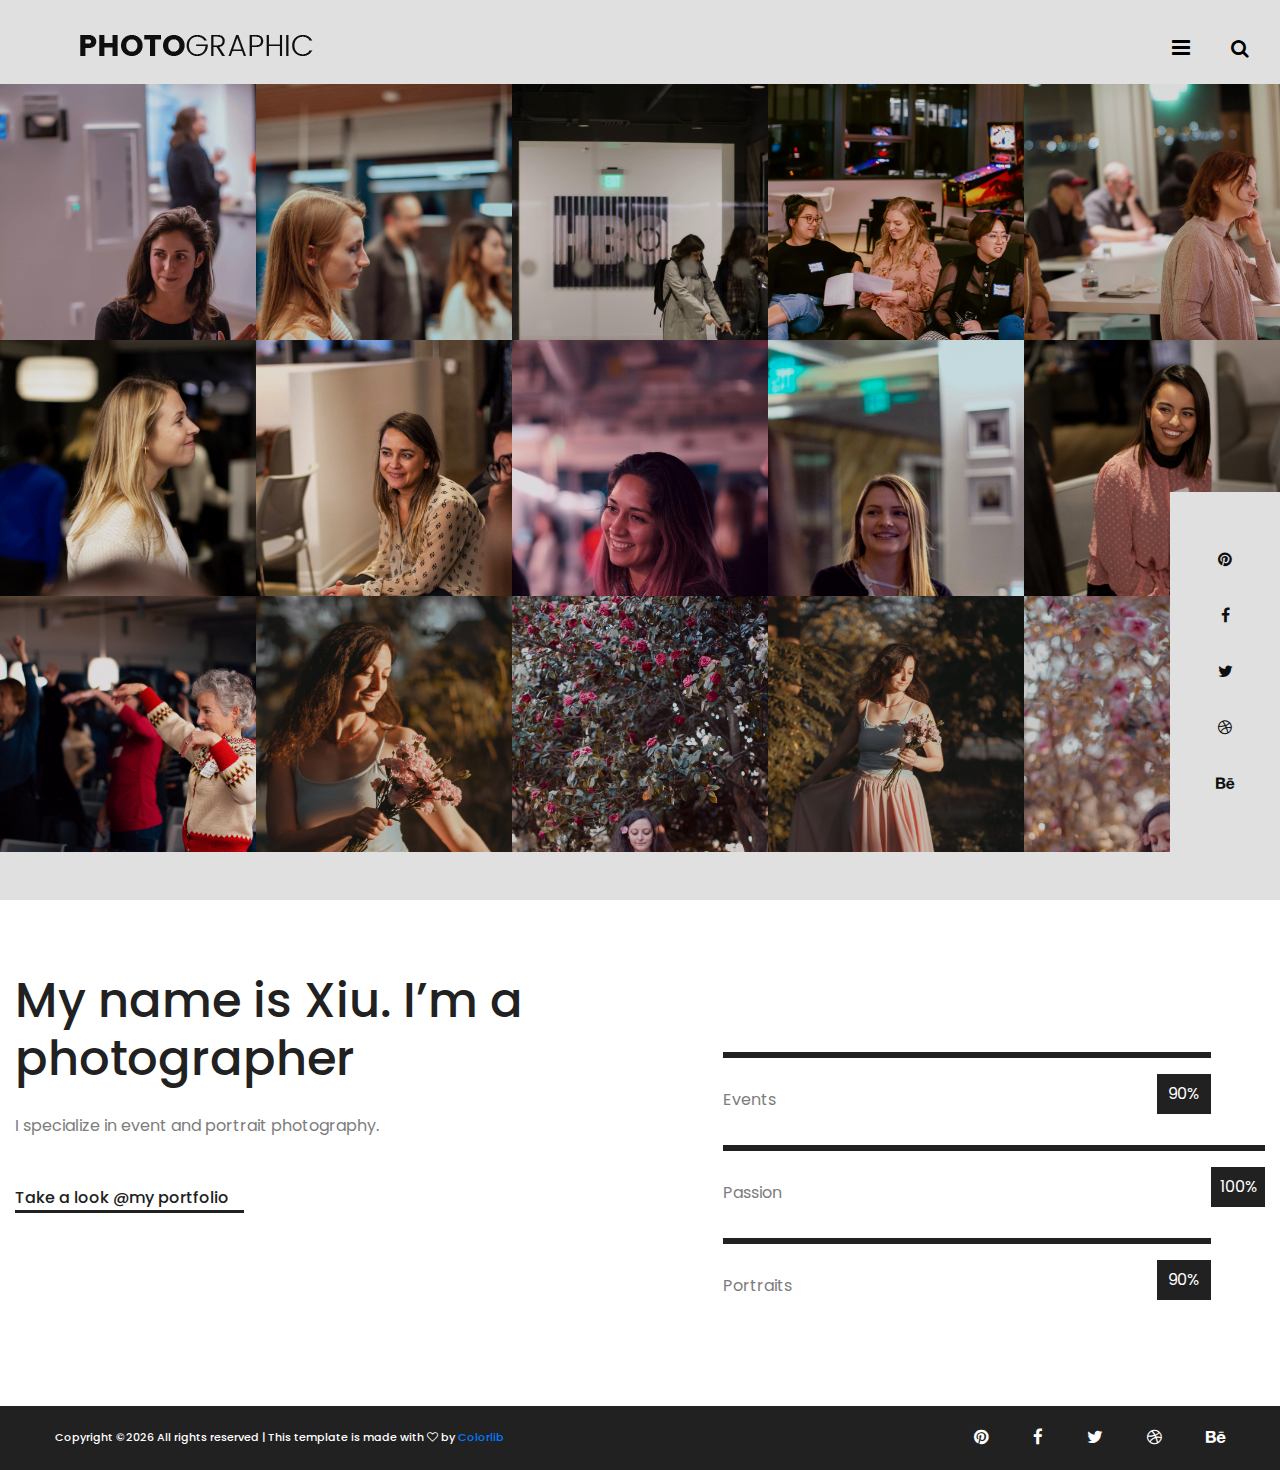
==== index.html @ 532fa520 "website" ====
<!DOCTYPE html>
<html lang="zxx">
<head>
	<title>Xiu Guo | Event Photographer</title>
	<meta charset="UTF-8">
	<meta name="description" content="Xiu Guo Event Photography Portfolio">
	<meta name="keywords" content="event photographer, weddings, corporate events, baby showers">
	<meta name="viewport" content="width=device-width, initial-scale=1.0">
	
	<!-- Favicon -->
	<link href="img/favicon.ico" rel="shortcut icon"/>

	<!-- Google font -->
	<link href="https://fonts.googleapis.com/css?family=Poppins:300,300i,400,400i,500,500i,600,600i,700,700i&display=swap" rel="stylesheet">

	<!-- Stylesheets -->
	<link rel="stylesheet" href="css/bootstrap.min.css"/>
	<link rel="stylesheet" href="css/font-awesome.min.css"/>
	<link rel="stylesheet" href="css/magnific-popup.css"/>
	<link rel="stylesheet" href="css/slicknav.min.css"/>
	<link rel="stylesheet" href="css/owl.carousel.min.css"/>

	<!-- Main Stylesheets -->
	<link rel="stylesheet" href="css/style.css"/>


	<!--[if lt IE 9]>
		<script src="https://oss.maxcdn.com/html5shiv/3.7.2/html5shiv.min.js"></script>
		<script src="https://oss.maxcdn.com/respond/1.4.2/respond.min.js"></script>
	<![endif]-->

</head>
<body>
	<!-- Page Preloder -->
	<div id="preloder">
		<div class="loader"></div>
	</div>

	<!-- Header section  -->
	<header class="header-section">
		<a href="index.html" class="site-logo"><img src="img/logo.png" alt="logo"></a>
		<div class="header-controls">
			<button class="nav-switch-btn"><i class="fa fa-bars"></i></button>
			<button class="search-btn"><i class="fa fa-search"></i></button>
		</div>
		<ul class="main-menu">
			<li><a href="index.html">Home</a></li>
			<li><a href="about.html">About the Artist </a></li>
			<li>
				<a href="portfolio.html">Portfolio</a>
				<!-- <ul class="sub-menu">
					<li><a href="portfolio.html">Portfolio 1</a></li>
					<li><a href="portfolio-1.html">Portfolio 2</a></li>
					<li><a href="portfolio-2.html">Portfolio 3</a></li>
				</ul> -->
			</li>
			<!-- <li><a href="blog.html">Blog</a></li>
			<li><a href="elements.html">Elements</a></li> -->
			<li><a href="contact.html">Contact</a></li>
			<li class="search-mobile">
				<button class="search-btn"><i class="fa fa-search"></i></button>
			</li>
		</ul>
	</header>
	<div class="clearfix"></div>
	<!-- Header section end  -->

	<!-- Hero section  -->
	<div class="hero-section">
		<div class="hero-slider owl-carousel">
			<div class="hero-item portfolio-item set-bg" data-setbg="img/portfolio/1.jpg">
				<a href="portfolio.html" class="hero-link">
					<h2>Take a look at my Portfolio</h2>
				</a>
			</div>
			<div class="hero-item portfolio-item set-bg" data-setbg="img/portfolio/2.jpeg">
				<a href="portfolio.html" class="hero-link">
					<h2>Take a look at my Portfolio</h2>
				</a>
			</div>
			<div class="hero-item portfolio-item set-bg" data-setbg="img/portfolio/3.jpg">
				<a href="portfolio.html" class="hero-link">
					<h2>Take a look at my Portfolio</h2>
				</a>
			</div>
			<div class="hero-item portfolio-item set-bg" data-setbg="img/portfolio/4.jpg">
				<a href="portfolio.html" class="hero-link">
					<h2>Take a look at my Portfolio</h2>
				</a>
			</div>
			<div class="hero-item portfolio-item set-bg" data-setbg="img/portfolio/5.jpg">
				<a href="portfolio.html" class="hero-link">
					<h2>Take a look at my Portfolio</h2>
				</a>
			</div>
			<div class="hero-item portfolio-item set-bg" data-setbg="img/portfolio/6.jpg">
				<a href="portfolio.html" class="hero-link">
					<h2>Take a look at my Portfolio</h2>
				</a>
			</div>
			<div class="hero-item portfolio-item set-bg" data-setbg="img/portfolio/7.jpg">
				<a href="portfolio.html" class="hero-link">
					<h2>Take a look at my Portfolio</h2>
				</a>
			</div>
		</div>
		<div class="hero-slider owl-carousel">
			<div class="hero-item portfolio-item set-bg" data-setbg="img/portfolio/8.jpg">
				<a href="portfolio.html" class="hero-link">
					<h2>Take a look at my Portfolio</h2>
				</a>
			</div>
			<div class="hero-item portfolio-item set-bg" data-setbg="img/portfolio/9.jpg">
				<a href="portfolio.html" class="hero-link">
					<h2>Take a look at my Portfolio</h2>
				</a>
			</div>
			<div class="hero-item portfolio-item set-bg" data-setbg="img/portfolio/10.jpg">
				<a href="portfolio.html" class="hero-link">
					<h2>Take a look at my Portfolio</h2>
				</a></div>
			<div class="hero-item portfolio-item set-bg" data-setbg="img/portfolio/11.jpg">
				<a href="portfolio.html" class="hero-link">
					<h2>Take a look at my Portfolio</h2>
				</a>
			</div>
			<div class="hero-item portfolio-item set-bg" data-setbg="img/portfolio/12.jpg">
				<a href="portfolio.html" class="hero-link">
					<h2>Take a look at my Portfolio</h2>
				</a>
			</div>
			<div class="hero-item portfolio-item set-bg" data-setbg="img/portfolio/13.jpg">
				<a href="portfolio.html" class="hero-link">
					<h2>Take a look at my Portfolio</h2>
				</a>
			</div>
			<div class="hero-item portfolio-item set-bg" data-setbg="img/portfolio/14.jpg">
				<a href="portfolio.html" class="hero-link">
					<h2>Take a look at my Portfolio</h2>
				</a>
			</div>
		</div>
		<div class="hero-slider owl-carousel">
			<div class="hero-item portfolio-item set-bg" data-setbg="img/portfolio/15.jpg">
				<a href="portfolio.html" class="hero-link">
					<h2>Take a look at my Portfolio</h2>
				</a>
			</div>
			<div class="hero-item portfolio-item set-bg" data-setbg="img/portfolio/16.jpg">
				<a href="portfolio.html" class="hero-link">
					<h2>Take a look at my Portfolio</h2>
				</a>
			</div>
			<div class="hero-item portfolio-item set-bg" data-setbg="img/portfolio/17.jpg">
				<a href="portfolio.html" class="hero-link">
					<h2>Take a look at my Portfolio</h2>
				</a>
			</div>
			<div class="hero-item portfolio-item set-bg" data-setbg="img/portfolio/18.jpg">
				<a href="portfolio.html" class="hero-link">
					<h2>Take a look at my Portfolio</h2>
				</a>
			</div>
			<div class="hero-item portfolio-item set-bg" data-setbg="img/portfolio/19.jpg">
				<a href="portfolio.html" class="hero-link">
					<h2>Take a look at my Portfolio</h2>
				</a>
			</div>
			<div class="hero-item portfolio-item set-bg" data-setbg="img/portfolio/20.jpg">
				<a href="portfolio.html" class="hero-link">
					<h2>Take a look at my Portfolio</h2>
				</a>
			</div>
			<div class="hero-item portfolio-item set-bg" data-setbg="img/portfolio/21.jpg">
				<a href="portfolio.html" class="hero-link">
					<h2>Take a look at my Portfolio</h2>
				</a>
			</div>
		</div>
		<div class="hero-social-links">
			<a href=""><i class="fa fa-pinterest"></i></a>
			<a href=""><i class="fa fa-facebook"></i></a>
			<a href=""><i class="fa fa-twitter"></i></a>
			<a href=""><i class="fa fa-dribbble"></i></a>
			<a href=""><i class="fa fa-behance"></i></a>
		</div>
	</div>
	<!-- Hero section end  -->
	
	<!-- Intro section   -->
	<section class="intro-section">
		<div class="intro-warp">
			<div class="container-fluid">
				<div class="row">
					<div class="col-xl-6 col-lg-7 p-0">
						<div class="intro-text">
							<h2>My name is Xiu. I’m a photographer</h2>
							<p>I specialize in event and portrait photography.</p>
							<a href="portfolio.html" class="sp-link">Take a look @my portfolio</a>
						</div>
					</div>
					<div class="col-xl-6 col-lg-5 p-0">
						<div class="skill-warp">
							<div class="single-progress-item">
								<div class="progress-bar-style" data-progress="90"></div>
								<p>Events</p>
							</div>
							<div class="single-progress-item">
								<div class="progress-bar-style" data-progress="100"></div>
								<p>Passion</p>
							</div>
							<div class="single-progress-item">
								<div class="progress-bar-style" data-progress="90"></div>
								<p>Portraits</p>
							</div>
						</div>
					</div>
				</div>
			</div>
		</div>
	</section>
	<!-- Intro section end  -->
	
	<!-- Footer section   -->
	<footer class="footer-section">
		<div class="container-fluid">
			<div class="row">
				<div class="col-md-6 order-1 order-md-2">
					<div class="footer-social-links">
						<a href=""><i class="fa fa-pinterest"></i></a>
						<a href=""><i class="fa fa-facebook"></i></a>
						<a href=""><i class="fa fa-twitter"></i></a>
						<a href=""><i class="fa fa-dribbble"></i></a>
						<a href=""><i class="fa fa-behance"></i></a>
					</div>
				</div>
				<div class="col-md-6 order-2 order-md-1">
					<div class="copyright"><!-- Link back to Colorlib can't be removed. Template is licensed under CC BY 3.0. -->
Copyright &copy;<script>document.write(new Date().getFullYear());</script> All rights reserved | This template is made with <i class="fa fa-heart-o" aria-hidden="true"></i> by <a href="https://colorlib.com" target="_blank">Colorlib</a>
<!-- Link back to Colorlib can't be removed. Template is licensed under CC BY 3.0. -->
</div>	
				</div>
			</div>
		</div>
	</footer>
	<!-- Footer section end  -->

	<!-- Search model -->
	<div class="search-model">
		<div class="h-100 d-flex align-items-center justify-content-center">
			<div class="search-close-switch">+</div>
			<form class="search-model-form">
				<input type="text" id="search-input" placeholder="Search here.....">
			</form>
		</div>
	</div>
	<!-- Search model end -->

	<!--====== Javascripts & Jquery ======-->
	<script src="js/jquery-3.2.1.min.js"></script>
	<script src="js/bootstrap.min.js"></script>
	<script src="js/jquery.slicknav.min.js"></script>
	<script src="js/owl.carousel.min.js"></script>
	<script src="js/jquery.magnific-popup.min.js"></script>
	<script src="js/circle-progress.min.js"></script>
	<script src="js/mixitup.min.js"></script>
	<script src="js/instafeed.min.js"></script>
	<script src="js/masonry.pkgd.min.js"></script>
	<script src="js/main.js"></script>

	</body>
</html>
---- css/style.css ----
/* =================================
------------------------------------
  	Template Name: Photographer
	Description: Photographer HTML Template
	Author: colorlib
	Author URI: https://www.colorlib.com/
	Version: 1.0
	Created: colorlib
 ------------------------------------
 ====================================*/



/*----------------------------------------*/
/* Template default CSS
/*----------------------------------------*/

html,
body {
	height: 100%;
	font-family: "Poppins", sans-serif;
	-webkit-font-smoothing: antialiased;
	font-smoothing: antialiased;
}

h1,
h2,
h3,
h4,
h5,
h6 {
	margin: 0;
	color: #212121;
	font-weight: 500;
}

h1 {
	font-size: 70px;
}

h2 {
	font-size: 36px;
}

h3 {
	font-size: 30px;
}

h4 {
	font-size: 24px;
}

h5 {
	font-size: 18px;
}

h6 {
	font-size: 16px;
}

p {
	font-size: 16px;
	color: #7d7d7d;
	line-height: 1.8;
}

img {
	max-width: 100%;
}

input:focus,
select:focus,
button:focus,
textarea:focus {
	outline: none;
}

a:hover,
a:focus {
	text-decoration: none;
	outline: none;
}

ul,
ol {
	padding: 0;
	margin: 0;
}

/*---------------------
  Helper CSS
-----------------------*/

.section-title {
	text-align: center;
}

.section-title h2 {
	font-size: 36px;
}

.set-bg {
	background-repeat: no-repeat;
	background-size: cover;
	background-position: top center;
}

.spad {
	padding-top: 105px;
	padding-bottom: 105px;
}

.text-white h1,
.text-white h2,
.text-white h3,
.text-white h4,
.text-white h5,
.text-white h6,
.text-white p,
.text-white span,
.text-white li,
.text-white a {
	color: #fff;
}

/*---------------------
  Commom elements
-----------------------*/

.elements-section {
	padding-top: 120px;
}

.element {
	margin-bottom: 100px;
}

.element:last-child {
	margin-bottom: 0;
}

.el-title {
	margin-bottom: 62px;
}

/* buttons */

.site-btn {
	display: inline-block;
	border: none;
	font-size: 14px;
	font-weight: 500;
	min-width: 218px;
	padding: 24px 47px;
	border-radius: 0;
	text-transform: uppercase;
	color: #fff;
	line-height: 1.2;
	cursor: pointer;
	text-align: center;
	background: #212121;
}

.site-btn:hover {
	color: #fff;
}

.site-btn.sb-line {
	color: #212121;
	background: transparent;
	padding: 22px 47px;
	border: 2px solid #212121;
}

.site-btn.sb-light-bg {
	background: #f3f3f3;
}

/* Preloder */

#preloder {
	position: fixed;
	width: 100%;
	height: 100%;
	top: 0;
	left: 0;
	z-index: 999999;
	background: #000;
}

.loader {
	width: 40px;
	height: 40px;
	position: absolute;
	top: 50%;
	left: 50%;
	margin-top: -13px;
	margin-left: -13px;
	border-radius: 60px;
	animation: loader 0.8s linear infinite;
	-webkit-animation: loader 0.8s linear infinite;
}

@keyframes loader {
	0% {
		-webkit-transform: rotate(0deg);
		transform: rotate(0deg);
		border: 4px solid #f44336;
		border-left-color: transparent;
	}
	50% {
		-webkit-transform: rotate(180deg);
		transform: rotate(180deg);
		border: 4px solid #673ab7;
		border-left-color: transparent;
	}
	100% {
		-webkit-transform: rotate(360deg);
		transform: rotate(360deg);
		border: 4px solid #f44336;
		border-left-color: transparent;
	}
}

@-webkit-keyframes loader {
	0% {
		-webkit-transform: rotate(0deg);
		border: 4px solid #f44336;
		border-left-color: transparent;
	}
	50% {
		-webkit-transform: rotate(180deg);
		border: 4px solid #673ab7;
		border-left-color: transparent;
	}
	100% {
		-webkit-transform: rotate(360deg);
		border: 4px solid #f44336;
		border-left-color: transparent;
	}
}

/* Accordion */

.accordion-area .panel {
	margin-bottom: 18px;
}

.accordion-area .panel-header {
	display: block;
	font-weight: 500;
	position: relative;
	border: 2px solid #212121;
	-webkit-transition: all 0.4s ease-out 0s;
	transition: all 0.4s ease-out 0s;
}

.accordion-area .panel-header.active .panel-link {
	color: #fff;
	background-color: #323232;
}

.accordion-area .panel-header.active .panel-link.collapsed {
	color: #323232;
	background-color: transparent;
}

.accordion-area .panel-link:after {
	content: "+";
	position: absolute;
	font-size: 18px;
	font-weight: 500;
	right: 25px;
	top: 50%;
	color: #000;
	line-height: 16px;
	margin-top: -8px;
	margin-left: -4px;
}

.accordion-area .panel-header.active .panel-link:after {
	content: "-";
	margin-top: -10px;
	color: #fff;
}

.accordion-area .panel-header.active .panel-link.collapsed:after {
	content: "+";
	color: #323232;
}

.accordion-area .panel-link {
	text-align: left;
	background-color: transparent;
	border: none;
	position: relative;
	width: 100%;
	padding: 23px 40px;
	padding-left: 30px;
	font-size: 14px;
	text-transform: uppercase;
	color: #212121;
	font-weight: 500;
	line-height: 1.3;
	cursor: pointer;
}

.accordion-area .panel-body p {
	margin-bottom: 0;
	padding-top: 20px;
}

.accordion-area .panel-body {
	padding: 0 5px;
}

/* Tab */

.tab-element .nav-tabs {
	border-bottom: none;
	margin-bottom: 25px;
}

.tab-element .nav-item {
	margin-right: 10px;
	margin-bottom: 10px;
}

.tab-element .nav-tabs .nav-link {
	border: 2px solid #212121;
	text-align: left;
	background-color: transparent;
	border-radius: 0;
	position: relative;
	width: 100%;
	padding: 23px 38px;
	font-size: 14px;
	text-transform: uppercase;
	color: #323232;
	font-weight: 500;
	line-height: 1.3;
	cursor: pointer;
}

.tab-element .nav-tabs .nav-item:last-child {
	margin-right: 0;
}

.tab-element .nav-tabs .nav-link.active {
	background: #212121;
	color: #fff;
}

.tab-element .tab-pane p {
	margin-bottom: 0;
	line-height: 1.9;
}

/* Circle progress */

.circle-progress {
	text-align: center;
	display: block;
	position: relative;
	margin-bottom: 30px;
}

.circle-progress canvas {
	-webkit-transform: rotate(90deg);
	transform: rotate(90deg);
}

.circle-progress .progress-info {
	position: absolute;
	width: 100%;
	top: 50%;
	margin-top: -30px;
}

.circle-progress .progress-info h2 {
	font-size: 36px;
	font-weight: 400;
}

.circle-progress .progress-info p {
	margin-bottom: 0;
	line-height: normal;
}

/* milestones */

.milestone {
	margin-bottom: 30px;
}

.milestone h2 {
	font-size: 60px;
	font-weight: 400;
	line-height: 1;
}

.milestone p {
	margin-bottom: 0;
}

.search-model {
	display: none;
	position: fixed;
	width: 100%;
	height: 100%;
	left: 0;
	top: 0;
	background: #000;
	z-index: 99999;
}

.search-model-form {
	padding: 0 15px;
}

.search-model-form input {
	width: 500px;
	font-size: 40px;
	border: none;
	border-bottom: 2px solid #333;
	background: none;
	color: #999;
}

.search-close-switch {
	position: absolute;
	width: 50px;
	height: 50px;
	background: #333;
	color: #fff;
	text-align: center;
	border-radius: 50%;
	padding-top: 6px;
	font-size: 26px;
	top: 30px;
	cursor: pointer;
	-webkit-transform: rotate(45deg);
	transform: rotate(45deg);
	font-weight: 300;
}

/* Image Popup */

.img-popup-warp .mfp-content,
.img-popup-warp.mfp-ready.mfp-removing .mfp-content {
	opacity: 0;
	-webkit-transform: scale(0.8);
	transform: scale(0.8);
	-webkit-transition: all 0.4s;
	transition: all 0.4s;
}

.img-popup-warp.mfp-ready .mfp-content {
	opacity: 1;
	-webkit-transform: scale(1);
	transform: scale(1);
}

/*------------------
  Header section
---------------------*/

.header-section {
	padding-top: 15px;
	padding-bottom: 27px;
	position: relative;
	z-index: 99;
}

.header-section.hs-bd {
	clear: both;
	border-bottom: 1px solid #e8e8e8;
}

.site-logo {
	display: inline-block;
	padding-top: 18px;
	padding-left: 80px;
}

.header-controls {
	float: right;
	padding: 16px 25px 0 50px;
}

.header-controls button {
	background: transparent;
	border: none;
	font-size: 19px;
}

.header-controls button.nav-switch-btn {
	font-size: 21px;
	margin-right: 25px;
}

.slicknav_menu {
	display: none;
}

.main-menu {
	list-style: none;
	float: right;
	display: none;
}

.main-menu li {
	display: inline-block;
	position: relative;
}

.main-menu li.search-mobile {
	display: none;
}

.main-menu li a {
	display: block;
	font-size: 13px;
	color: #121212;
	font-weight: 600;
	text-transform: uppercase;
	padding: 25px 0;
	margin-right: 45px;
}

.main-menu li .sub-menu {
	position: absolute;
	top: 100%;
	left: 0;
	width: 220px;
	background: #fff;
	visibility: hidden;
	opacity: 0;
	margin-top: 50px;
	padding: 10px 0 5px;
	-webkit-box-shadow: 0 15px 50px 1px rgba(0, 0, 0, 0.13);
	box-shadow: 0 15px 50px 1px rgba(0, 0, 0, 0.13);
	-webkit-transition: all 0.4s;
	transition: all 0.4s;
}

.main-menu li .sub-menu li {
	display: block;
}

.main-menu li .sub-menu li a {
	padding: 10px 15px;
	text-transform: none;
}

.main-menu li:hover .sub-menu {
	visibility: visible;
	opacity: 1;
	margin-top: 0;
}

.search-mobile button {
	background: transparent;
	border: none;
	color: #fff;
	padding: 15px;
}

/*------------------
  Hero section
---------------------*/

.hero-section {
	clear: both;
	position: relative;
}

.hero-item {
	height: 278px;
	position: relative;
}

.hero-item:hover .hero-link {
	opacity: 1;
}

.hero-item:hover .hero-link h2 {
	top: 0;
}

.hero-link {
	position: absolute;
	width: 100%;
	height: 100%;
	top: 0;
	left: 0;
	background: #060606;
	display: -webkit-box;
	display: -ms-flexbox;
	display: flex;
	-webkit-box-align: center;
	-ms-flex-align: center;
	align-items: center;
	-webkit-box-pack: center;
	-ms-flex-pack: center;
	justify-content: center;
	padding: 0 30px;
	overflow: hidden;
	opacity: 0;
	-webkit-transition: all 0.3s;
	transition: all 0.3s;
}

.hero-link h2 {
	color: #fff;
	line-height: 1.5;
	position: relative;
	top: 50px;
	-webkit-transition: all 0.5s;
	transition: all 0.5s;
}

.hero-social-links {
	position: absolute;
	width: 110px;
	bottom: 0;
	right: 0;
	z-index: 9;
	background: #fff;
	text-align: center;
	padding: 40px 0;
}

.hero-social-links a {
	display: block;
	padding: 16px 0;
	font-size: 16px;
	color: #121212;
}

/* ----------------
  Intro section
---------------------*/

.intro-section {
	padding: 120px 15px 90px;
}

.intro-warp {
	max-width: 1780px;
	width: 100%;
	margin: 0 auto;
}

.intro-text h2 {
	font-size: 48px;
	margin-bottom: 25px;
}

.intro-text p {
	margin-bottom: 45px;
}

.sp-link {
	display: inline-block;
	font-weight: 500;
	font-size: 16px;
	color: #212121;
	border-bottom: 3px solid #212121;
	padding-right: 15px;
}

.sp-link:hover {
	color: #212121;
}

.skill-warp {
	padding-left: 83px;
	padding-top: 80px;
}

.single-progress-item {
	margin-bottom: 30px;
	position: relative;
}

.single-progress-item:last-child {
	margin-bottom: 0;
}

.single-progress-item p {
	padding-top: 28px;
}

.progress-bar-style {
	display: block;
	height: 6px;
	position: relative;
	width: 100%;
}

.progress-bar-style .bar-inner {
	position: absolute;
	height: 100%;
	left: 0;
	top: 0;
	background: #212121;
}

.progress-bar-style .bar-inner span {
	position: absolute;
	width: 54px;
	height: 40px;
	right: 0;
	top: 22px;
	padding-top: 8px;
	color: #fff;
	font-weight: 400;
	text-align: center;
	background: #212121;
}

/*------------------
  Footer section
---------------------*/

.footer-section {
	background: #212121;
	padding: 19px 40px;
}

.copyright {
	color: #fff;
	font-size: 11px;
	font-weight: 500;
	padding: 4px 0;
}

.footer-social-links {
	text-align: right;
}

.footer-social-links a {
	display: inline-block;
	color: #fff;
	font-size: 17px;
	margin-left: 40px;
}

/*------------------
====================
  Other Page
====================
--------------------*/

/*------------------
  About page
---------------------*/

.about-bg {
	height: 100%;
}

.about-text {
	padding: 100px 57px;
}

.about-text h2 {
	font-size: 48px;
	margin-bottom: 30px;
}

.about-text h4 {
	margin-bottom: 20px;
}

.about-text p {
	margin-bottom: 45px;
}

.about-text .site-btn {
	margin-top: 20px;
}

.skill-section {
	padding-top: 60px;
	padding-bottom: 35px;
}

.services-section {
	padding: 117px 0;
}

.services-section .site-btn {
	min-width: 244px;
}

.services-section .services-item {
	padding-right: 20px;
	max-width: 440px;
}

.services-item {
	margin: 0 auto 70px;
}

.services-item img {
	margin-bottom: 30px;
}

.services-item h4 {
	margin-bottom: 20px;
}

.services-item p {
	margin-bottom: 0;
}

.instagram-section {
	border-top: 1px solid #e8e8e8;
	padding-top: 25px;
}

.instagram-section h6 {
	font-size: 14px;
	padding-left: 80px;
	padding-bottom: 25px;
}

/* ----------------
  Portfolio page 1
---------------------*/

.portfolio-section {
	padding-top: 120px;
}

.portfolio-filter {
	list-style: none;
	margin-bottom: 46px;
	padding: 0 15px;
}

.portfolio-filter li {
	display: inline-block;
	font-size: 14px;
	color: #212121;
	font-weight: 500;
	margin-right: 46px;
	text-transform: uppercase;
	cursor: pointer;
}

.portfolio-filter li:last-child {
	margin-right: 0;
}

.portfolio-item {
	min-height: 100%;
	display: block;
}

.portfolio-item.next-btn {
	background: #060606;
	display: -webkit-box;
	display: -ms-flexbox;
	display: flex;
	-webkit-box-pack: center;
	-ms-flex-pack: center;
	justify-content: center;
	-webkit-box-align: center;
	-ms-flex-align: center;
	align-items: center;
	cursor: pointer;
}

.portfolio-item.next-btn h2 {
	color: #fff;
	font-size: 41px;
}

/* ----------------
  Portfolio page 2
---------------------*/

.portfolio-2-section {
	padding-top: 120px;
	padding-bottom: 100px;
}

.portfolio-2-section .site-btn {
	margin-top: 80px;
}

.pf-2 {
	padding-left: 83px;
}

.portfolio-warp {
	padding: 0 19px;
}

.portfolio-box {
	margin-bottom: 35px;
	padding: 0 64px;
}

.portfolio-box h6 {
	padding-top: 30px;
}

.portfolio-box p {
	margin-bottom: 0;
}

/* ----------------
  Portfolio page 3
---------------------*/

.portfolio-3-section {
	padding-top: 120px;
	padding-bottom: 100px;
	overflow: hidden;
}

.portfolio-grid {
	max-width: 1756px;
	margin: 0 auto;
}

.portfolio-grid:after {
	content: "";
	display: block;
	clear: both;
}

.grid-sizer,
.grid-item {
	width: 25%;
}

.grid-item {
	float: left;
}

.grid-width-1 {
	width: 50%;
}

.grid-width-2 {
	width: 75%;
}

.grid-portfolio {
	padding: 0 15px;
	margin-bottom: 35px;
}

.grid-portfolio img {
	min-width: 100%;
}

.grid-portfolio h6 {
	padding-top: 30px;
}

.grid-portfolio p {
	margin-bottom: 0;
}

.load-more-warp {
	max-width: 1756px;
	padding-top: 70px;
	margin: 0 auto;
}

/* ----------------
  Blog section
---------------------*/

.blog-section {
	padding: 120px 0;
}

.blog-warp {
	max-width: 1386px;
	margin: 0 auto;
	padding-left: 15px;
	padding-right: 15px;
}

.blog-post {
	text-align: center;
	padding: 0 20px;
	margin-bottom: 120px;
}

.blog-post img {
	padding: 0 15px;
	margin-bottom: 50px;
}

.blog-post .blog-date {
	display: inline-block;
	font-size: 12px;
	line-height: 1.1;
	color: #fff;
	padding: 9px 17px;
	margin-bottom: 20px;
	background: #212121;
}

.blog-post h3 {
	margin-bottom: 10px;
}

.blog-post .blog-cata {
	margin-bottom: 30px;
}

.blog-post .blog-cata span {
	display: inline-block;
	font-size: 14px;
	color: #bcbcbc;
	font-weight: 500;
	padding-right: 13px;
	margin-right: 11px;
	position: relative;
}

.blog-post .blog-cata span:after {
	position: absolute;
	content: "|";
	right: 0;
	top: 0;
	font-size: 14px;
	color: #bcbcbc;
	font-weight: 500;
	margin-bottom: 10px;
}

.blog-post .blog-cata span:last-child {
	margin-right: 0;
	padding-right: 0;
}

.blog-post .blog-cata span:last-child:after {
	display: none;
}

.blog-post p {
	margin-bottom: 35px;
	padding: 0 11px;
}

.site-pagination {
	text-align: center;
}

.site-pagination a {
	display: inline-block;
	height: 42px;
	font-size: 14px;
	font-weight: 500;
	color: #888888;
	padding: 11px 5px;
}

.site-pagination a.current {
	color: #fff;
	background: #212121;
	padding: 11px 13px;
}

/* ----------------
  Contact page
---------------------*/

.map {
	height: 663px;
	position: relative;
}

.map iframe {
	position: absolute;
	width: 100%;
	height: 100%;
}

.contact-section {
	padding: 120px 0;
}

.contact-text h3 {
	margin-bottom: 30px;
}

.contact-text p {
	margin-bottom: 45px;
}

.contact-text ul {
	list-style: none;
}

.contact-text ul li {
	font-size: 14px;
	font-weight: 500;
	color: #212121;
	line-height: 1.9;
}

.contact-form {
	padding-top: 20px;
}

.contact-form input,
.contact-form textarea {
	width: 100%;
	font-size: 14px;
	font-weight: 500;
	color: #7d7d7d;
	border: none;
	border-bottom: 1px solid #b2b2b2;
	padding-bottom: 14px;
	margin-bottom: 20px;
	background: transparent;
}

.contact-form textarea {
	height: 165px;
	min-height: 165px;
	margin-bottom: 38px;
}

.text-msg::-webkit-input-placeholder {
	padding-top: 130px;
}

.text-msg::-moz-input-placeholder {
	padding-top: 130px;
}

.text-msg:-moz-input-placeholder {
	padding-top: 130px;
}

.text-msg:-ms-input-placeholder {
	padding-top: 130px;
}

/* ----------------
  Responsive
---------------------*/

@media (min-width: 1200px) {
	.container {
		max-width: 1176px;
	}
}

@media (max-width: 1270px) {
	.site-logo {
		padding-left: 30px;
	}
}

/* Medium screen : 992px. */

@media only screen and (min-width: 992px) and (max-width: 1199px) {
	.site-logo {
		padding-left: 15px;
	}
	.main-menu li a {
		margin-right: 15px;
	}
	.header-controls {
		padding: 16px 15px 0 20px;
	}
	.skill-warp {
		padding-left: 40px;
	}
	.portfolio-box {
		padding: 0 15px;
	}
	.pf-2 {
		padding-left: 35px;
	}
	.blog-post {
		padding: 0;
	}
	.blog-post img {
		padding: 0;
	}
}

/* Tablet :768px. */

@media only screen and (min-width: 768px) and (max-width: 991px) {
	.header-section {
		text-align: center;
		padding-bottom: 0;
	}
	.site-logo {
		padding-left: 15px;
	}
	.main-menu {
		float: none;
	}
	.main-menu li a {
		padding-top: 5px;
	}
	.main-menu li:last-child a {
		margin-right: 0;
	}
	.main-menu li .sub-menu {
		text-align: left;
	}
	.header-controls {
		float: none;
		padding: 20px 15px;
	}
	.skill-warp {
		padding-left: 0px;
	}
	.about-bg {
		height: 800px;
	}
	.portfolio-box {
		padding: 0 15px;
	}
	.pf-2 {
		padding-left: 35px;
	}
	.blog-post {
		padding: 0;
	}
	.blog-post img,
	.blog-post p {
		padding: 0;
	}
	.contact-text {
		margin-bottom: 50px;
	}
}

/* Large Mobile :480px. */

@media only screen and (max-width: 767px) {
	.header-section {
		text-align: center;
		padding-bottom: 0;
	}
	.site-logo {
		padding-left: 15px;
		margin-bottom: 20px;
	}
	.header-controls {
		display: none;
	}
	.main-menu {
		display: none !important;
	}
	.slicknav_menu {
		display: block;
		background: transparent;
	}
	.slicknav_btn {
		margin: 0 auto 20px;
		background: #081624;
		float: none;
		display: inline-block;
	}
	.slicknav_nav {
		background: #081624;
		text-align: left;
		padding: 8px 5px;
		margin-bottom: 15px;
	}
	.slicknav_nav a:hover,
	.slicknav_nav .slicknav_row:hover {
		background: #25394c;
		color: #fff;
	}
	.skill-warp {
		padding-left: 0px;
	}
	.about-bg {
		height: 600px;
	}
	.about-text {
		padding: 100px 20px;
	}
	.portfolio-box {
		padding: 0 15px;
	}
	.pf-2 {
		padding-left: 35px;
	}
	.grid-sizer,
	.grid-item {
		width: 50%;
	}
	.grid-width-1 {
		width: 50%;
	}
	.grid-width-2 {
		width: 100%;
	}
	.blog-post {
		padding: 0;
	}
	.blog-post img,
	.blog-post p {
		padding: 0;
	}
	.contact-text {
		margin-bottom: 50px;
	}
	.footer-social-links {
		text-align: center;
		padding-top: 20px;
	}
	.footer-social-links a:first-child {
		margin-left: 0;
	}
	.copyright {
		padding-top: 15px;
		text-align: center;
	}
	.search-model-form input {
		width: 100%;
	}
}

/* Small Mobile :320px. */

@media only screen and (max-width: 479px) {
	.about-bg {
		height: 400px;
	}
	.services-section .services-item {
		padding-right: 0px;
	}
	.portfolio-box {
		padding: 0;
	}
	.pf-2 {
		padding-left: 15px;
	}
	.portfolio-item.next-btn h2 {
		font-size: 24px;
	}
	.grid-sizer,
	.grid-item,
	.grid-width-2 {
		width: 100%;
	}
	.hero-social-links {
		position: relative;
		width: 100%;
		bottom: 0;
		right: 0;
		z-index: 9;
		background: #fff;
		text-align: center;
		padding: 30px 0;
		border-bottom: 1px solid #e8e8e8;
	}
	.hero-social-links a {
		display: inline-block;
		padding: 5px 10px;
	}
	.map {
		height: 400px;
	}
}
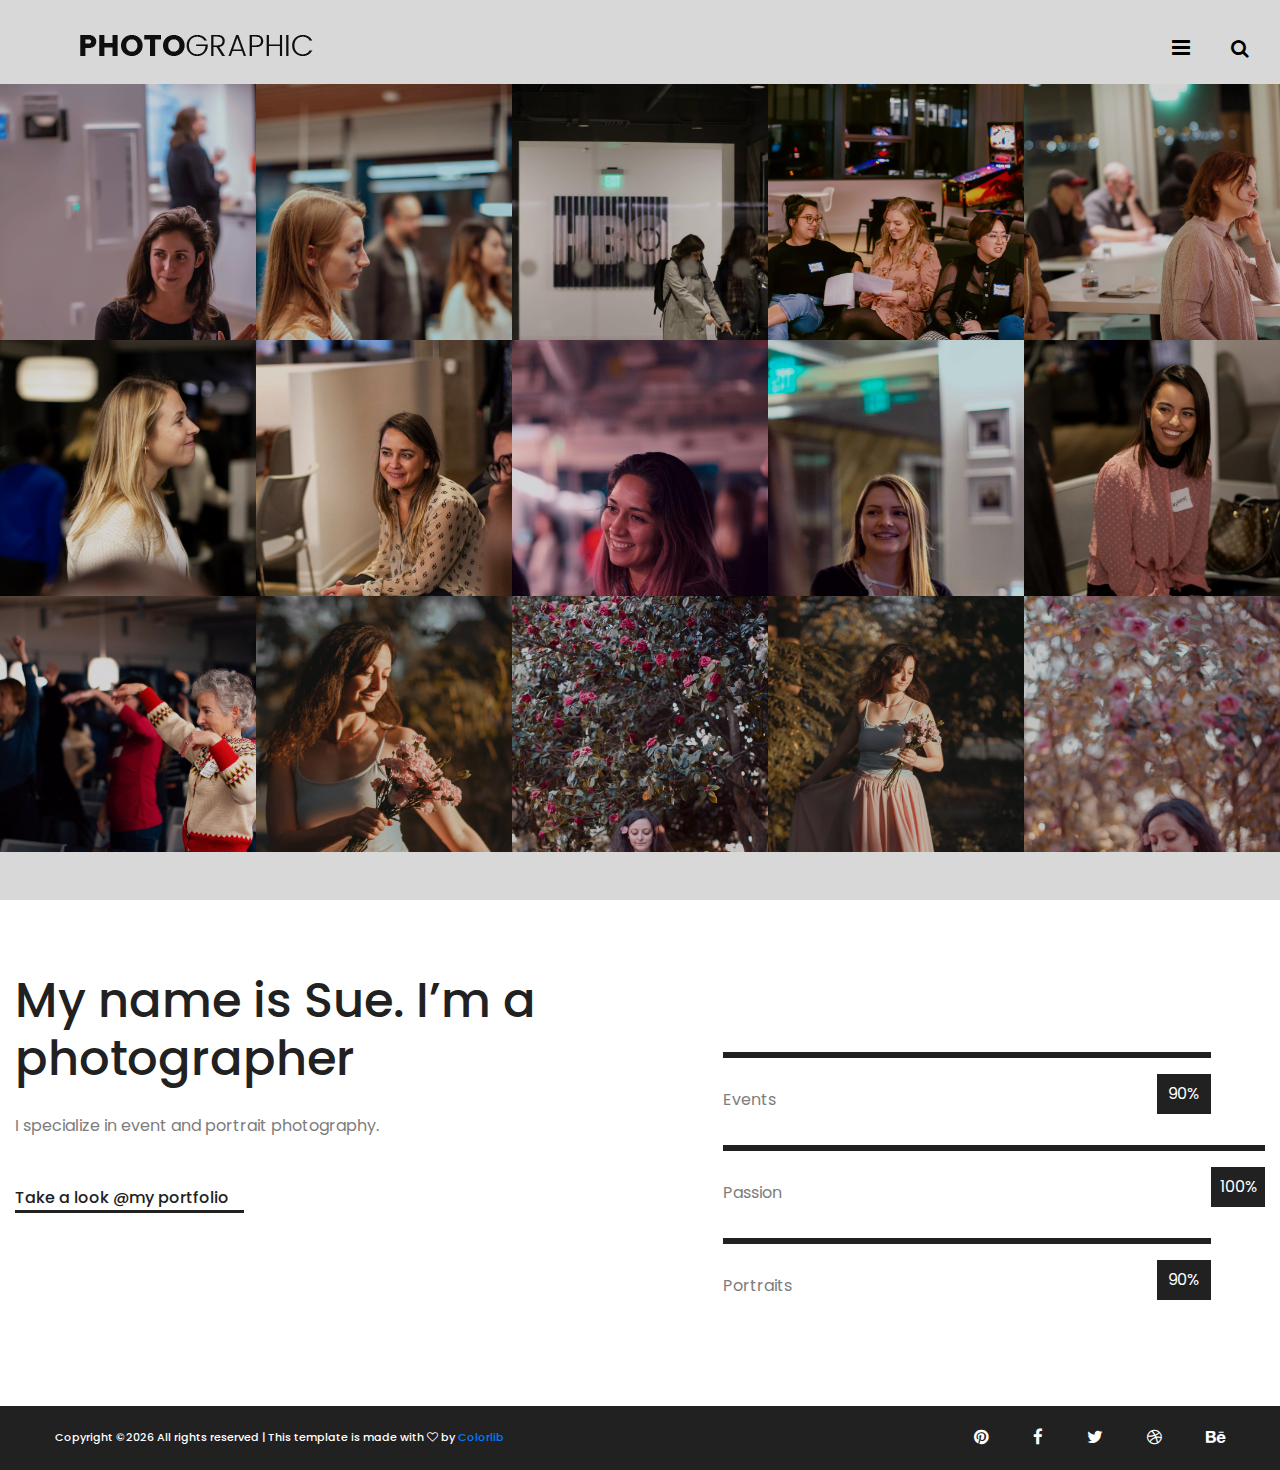
==== commit 0f56d649: "update name" ====
--- a/index.html
+++ b/index.html
@@ -1,9 +1,9 @@
 <!DOCTYPE html>
 <html lang="zxx">
 <head>
-	<title>Xiu Guo | Event Photographer</title>
+	<title>Sue Guo | Event Photographer</title>
 	<meta charset="UTF-8">
-	<meta name="description" content="Xiu Guo Event Photography Portfolio">
+	<meta name="description" content="Sue Guo Event Photography Portfolio">
 	<meta name="keywords" content="event photographer, weddings, corporate events, baby showers">
 	<meta name="viewport" content="width=device-width, initial-scale=1.0">
 	
@@ -70,113 +70,115 @@
 		<div class="hero-slider owl-carousel">
 			<div class="hero-item portfolio-item set-bg" data-setbg="img/portfolio/1.jpg">
 				<a href="portfolio.html" class="hero-link">
-					<h2>Take a look at my Portfolio</h2>
+					<h2>View</h2>
 				</a>
 			</div>
 			<div class="hero-item portfolio-item set-bg" data-setbg="img/portfolio/2.jpeg">
 				<a href="portfolio.html" class="hero-link">
-					<h2>Take a look at my Portfolio</h2>
+					<h2>View</h2>
 				</a>
 			</div>
 			<div class="hero-item portfolio-item set-bg" data-setbg="img/portfolio/3.jpg">
 				<a href="portfolio.html" class="hero-link">
-					<h2>Take a look at my Portfolio</h2>
+					<h2>View</h2>
 				</a>
 			</div>
 			<div class="hero-item portfolio-item set-bg" data-setbg="img/portfolio/4.jpg">
 				<a href="portfolio.html" class="hero-link">
-					<h2>Take a look at my Portfolio</h2>
+					<h2>View</h2>
 				</a>
 			</div>
 			<div class="hero-item portfolio-item set-bg" data-setbg="img/portfolio/5.jpg">
 				<a href="portfolio.html" class="hero-link">
-					<h2>Take a look at my Portfolio</h2>
+					<h2>View</h2>
 				</a>
 			</div>
 			<div class="hero-item portfolio-item set-bg" data-setbg="img/portfolio/6.jpg">
 				<a href="portfolio.html" class="hero-link">
-					<h2>Take a look at my Portfolio</h2>
+					<h2>View</h2>
 				</a>
 			</div>
 			<div class="hero-item portfolio-item set-bg" data-setbg="img/portfolio/7.jpg">
 				<a href="portfolio.html" class="hero-link">
-					<h2>Take a look at my Portfolio</h2>
+					<h2>View</h2>
 				</a>
 			</div>
 		</div>
 		<div class="hero-slider owl-carousel">
 			<div class="hero-item portfolio-item set-bg" data-setbg="img/portfolio/8.jpg">
 				<a href="portfolio.html" class="hero-link">
-					<h2>Take a look at my Portfolio</h2>
+					<h2>View</h2>
 				</a>
 			</div>
 			<div class="hero-item portfolio-item set-bg" data-setbg="img/portfolio/9.jpg">
 				<a href="portfolio.html" class="hero-link">
-					<h2>Take a look at my Portfolio</h2>
+					<h2>View</h2>
 				</a>
 			</div>
 			<div class="hero-item portfolio-item set-bg" data-setbg="img/portfolio/10.jpg">
 				<a href="portfolio.html" class="hero-link">
-					<h2>Take a look at my Portfolio</h2>
+					<h2>View</h2>
 				</a></div>
 			<div class="hero-item portfolio-item set-bg" data-setbg="img/portfolio/11.jpg">
 				<a href="portfolio.html" class="hero-link">
-					<h2>Take a look at my Portfolio</h2>
+					<h2>View</h2>
 				</a>
 			</div>
 			<div class="hero-item portfolio-item set-bg" data-setbg="img/portfolio/12.jpg">
 				<a href="portfolio.html" class="hero-link">
-					<h2>Take a look at my Portfolio</h2>
+					<h2>View</h2>
 				</a>
 			</div>
 			<div class="hero-item portfolio-item set-bg" data-setbg="img/portfolio/13.jpg">
 				<a href="portfolio.html" class="hero-link">
-					<h2>Take a look at my Portfolio</h2>
+					<h2>View</h2>
 				</a>
 			</div>
 			<div class="hero-item portfolio-item set-bg" data-setbg="img/portfolio/14.jpg">
 				<a href="portfolio.html" class="hero-link">
-					<h2>Take a look at my Portfolio</h2>
+					<h2>View</h2>
 				</a>
 			</div>
 		</div>
 		<div class="hero-slider owl-carousel">
 			<div class="hero-item portfolio-item set-bg" data-setbg="img/portfolio/15.jpg">
 				<a href="portfolio.html" class="hero-link">
-					<h2>Take a look at my Portfolio</h2>
+					<h2>View</h2>
 				</a>
 			</div>
 			<div class="hero-item portfolio-item set-bg" data-setbg="img/portfolio/16.jpg">
 				<a href="portfolio.html" class="hero-link">
-					<h2>Take a look at my Portfolio</h2>
+					<h2>View</h2>
 				</a>
 			</div>
 			<div class="hero-item portfolio-item set-bg" data-setbg="img/portfolio/17.jpg">
 				<a href="portfolio.html" class="hero-link">
-					<h2>Take a look at my Portfolio</h2>
+					<h2>View</h2>
 				</a>
 			</div>
 			<div class="hero-item portfolio-item set-bg" data-setbg="img/portfolio/18.jpg">
 				<a href="portfolio.html" class="hero-link">
-					<h2>Take a look at my Portfolio</h2>
+					<h2>View</h2>
 				</a>
 			</div>
 			<div class="hero-item portfolio-item set-bg" data-setbg="img/portfolio/19.jpg">
 				<a href="portfolio.html" class="hero-link">
-					<h2>Take a look at my Portfolio</h2>
+					<h2>View</h2>
 				</a>
 			</div>
 			<div class="hero-item portfolio-item set-bg" data-setbg="img/portfolio/20.jpg">
 				<a href="portfolio.html" class="hero-link">
-					<h2>Take a look at my Portfolio</h2>
+					<h2>View</h2>
 				</a>
 			</div>
 			<div class="hero-item portfolio-item set-bg" data-setbg="img/portfolio/21.jpg">
 				<a href="portfolio.html" class="hero-link">
-					<h2>Take a look at my Portfolio</h2>
-				</a>
-			</div>
-		</div>
+					<h2>View</h2>
+				</a>
+			</div>
+		</div>
+		
+		<!--
 		<div class="hero-social-links">
 			<a href=""><i class="fa fa-pinterest"></i></a>
 			<a href=""><i class="fa fa-facebook"></i></a>
@@ -184,6 +186,7 @@
 			<a href=""><i class="fa fa-dribbble"></i></a>
 			<a href=""><i class="fa fa-behance"></i></a>
 		</div>
+		-->
 	</div>
 	<!-- Hero section end  -->
 	
@@ -194,7 +197,7 @@
 				<div class="row">
 					<div class="col-xl-6 col-lg-7 p-0">
 						<div class="intro-text">
-							<h2>My name is Xiu. I’m a photographer</h2>
+							<h2>My name is Sue. I’m a photographer</h2>
 							<p>I specialize in event and portrait photography.</p>
 							<a href="portfolio.html" class="sp-link">Take a look @my portfolio</a>
 						</div>
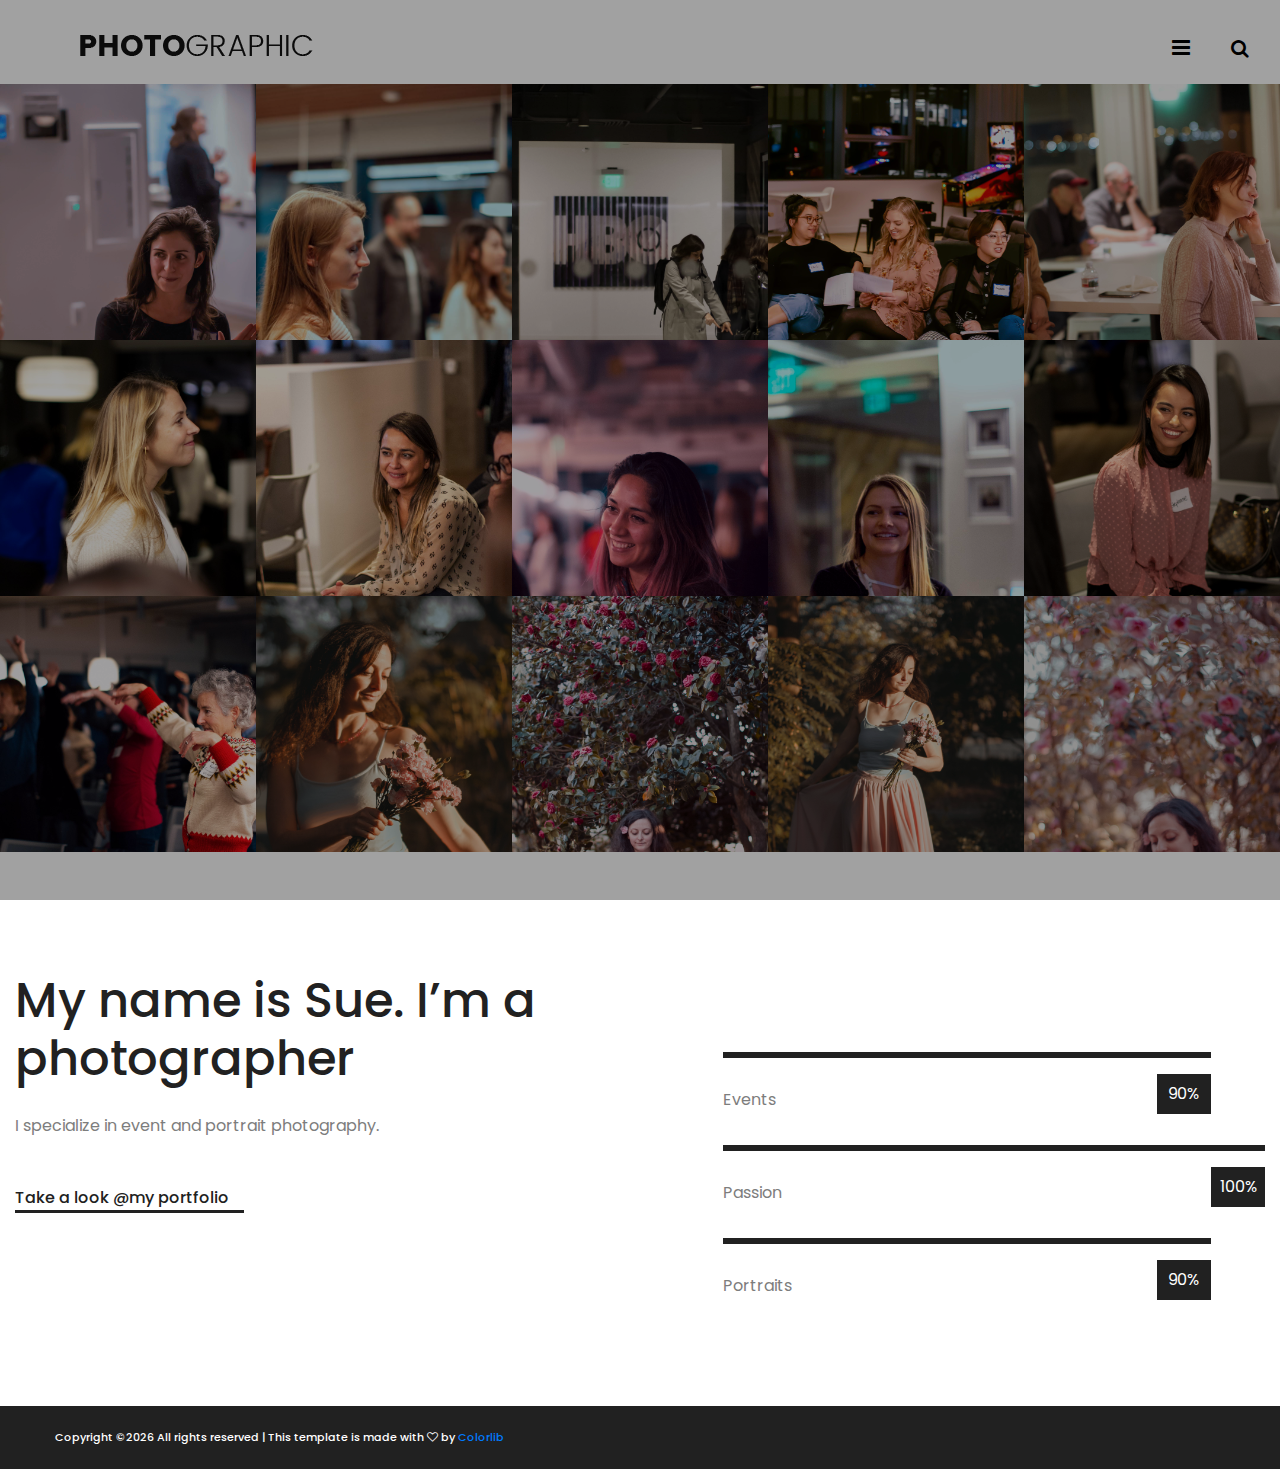
==== commit 3612dfe1: "update name" ====
--- a/index.html
+++ b/index.html
@@ -229,6 +229,7 @@
 		<div class="container-fluid">
 			<div class="row">
 				<div class="col-md-6 order-1 order-md-2">
+					<!--
 					<div class="footer-social-links">
 						<a href=""><i class="fa fa-pinterest"></i></a>
 						<a href=""><i class="fa fa-facebook"></i></a>
@@ -236,6 +237,7 @@
 						<a href=""><i class="fa fa-dribbble"></i></a>
 						<a href=""><i class="fa fa-behance"></i></a>
 					</div>
+					-->
 				</div>
 				<div class="col-md-6 order-2 order-md-1">
 					<div class="copyright"><!-- Link back to Colorlib can't be removed. Template is licensed under CC BY 3.0. -->
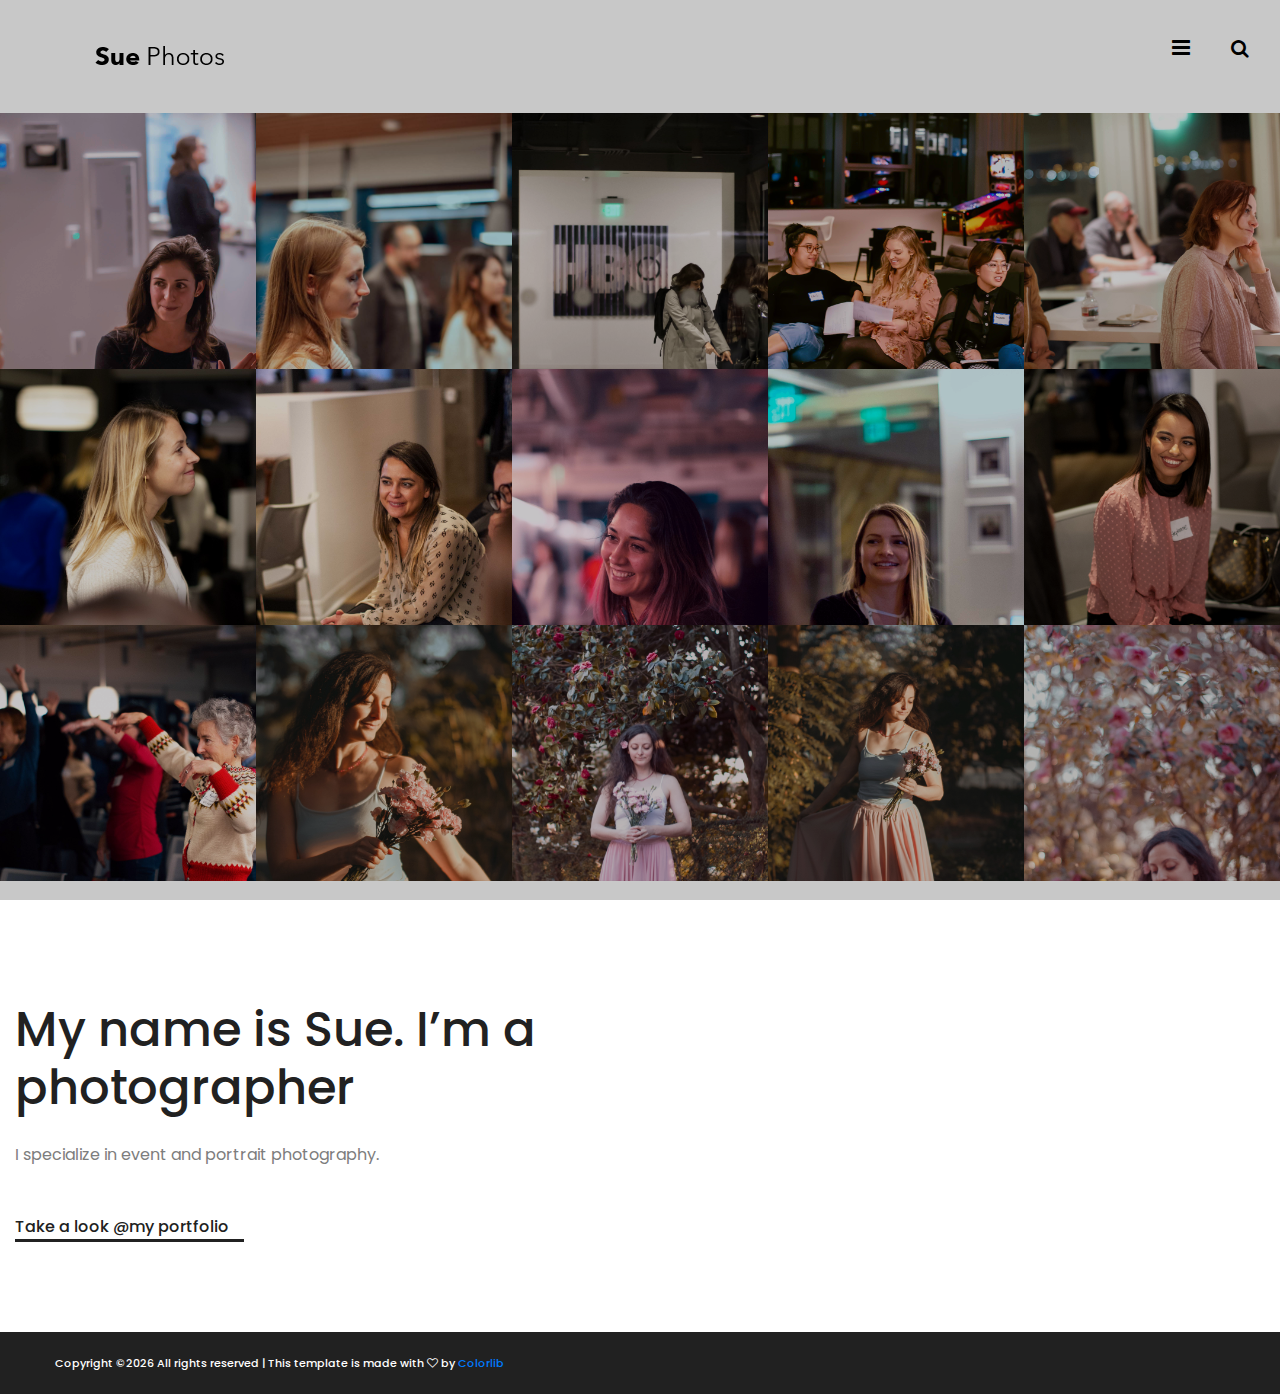
==== commit f4dc094f: "update profile" ====
--- a/index.html
+++ b/index.html
@@ -38,7 +38,7 @@
 
 	<!-- Header section  -->
 	<header class="header-section">
-		<a href="index.html" class="site-logo"><img src="img/logo.png" alt="logo"></a>
+		<a href="index.html" class="site-logo"><img src="img/logo2.png" alt="logo"></a>
 		<div class="header-controls">
 			<button class="nav-switch-btn"><i class="fa fa-bars"></i></button>
 			<button class="search-btn"><i class="fa fa-search"></i></button>
@@ -202,6 +202,8 @@
 							<a href="portfolio.html" class="sp-link">Take a look @my portfolio</a>
 						</div>
 					</div>
+					
+					<!--
 					<div class="col-xl-6 col-lg-5 p-0">
 						<div class="skill-warp">
 							<div class="single-progress-item">
@@ -218,12 +220,13 @@
 							</div>
 						</div>
 					</div>
+					-->
 				</div>
 			</div>
 		</div>
 	</section>
 	<!-- Intro section end  -->
-	
+
 	<!-- Footer section   -->
 	<footer class="footer-section">
 		<div class="container-fluid">
--- a/css/style.css
+++ b/css/style.css
@@ -747,6 +747,8 @@
 	margin-left: 40px;
 }
 
+
+
 /*------------------
 ====================
   Other Page
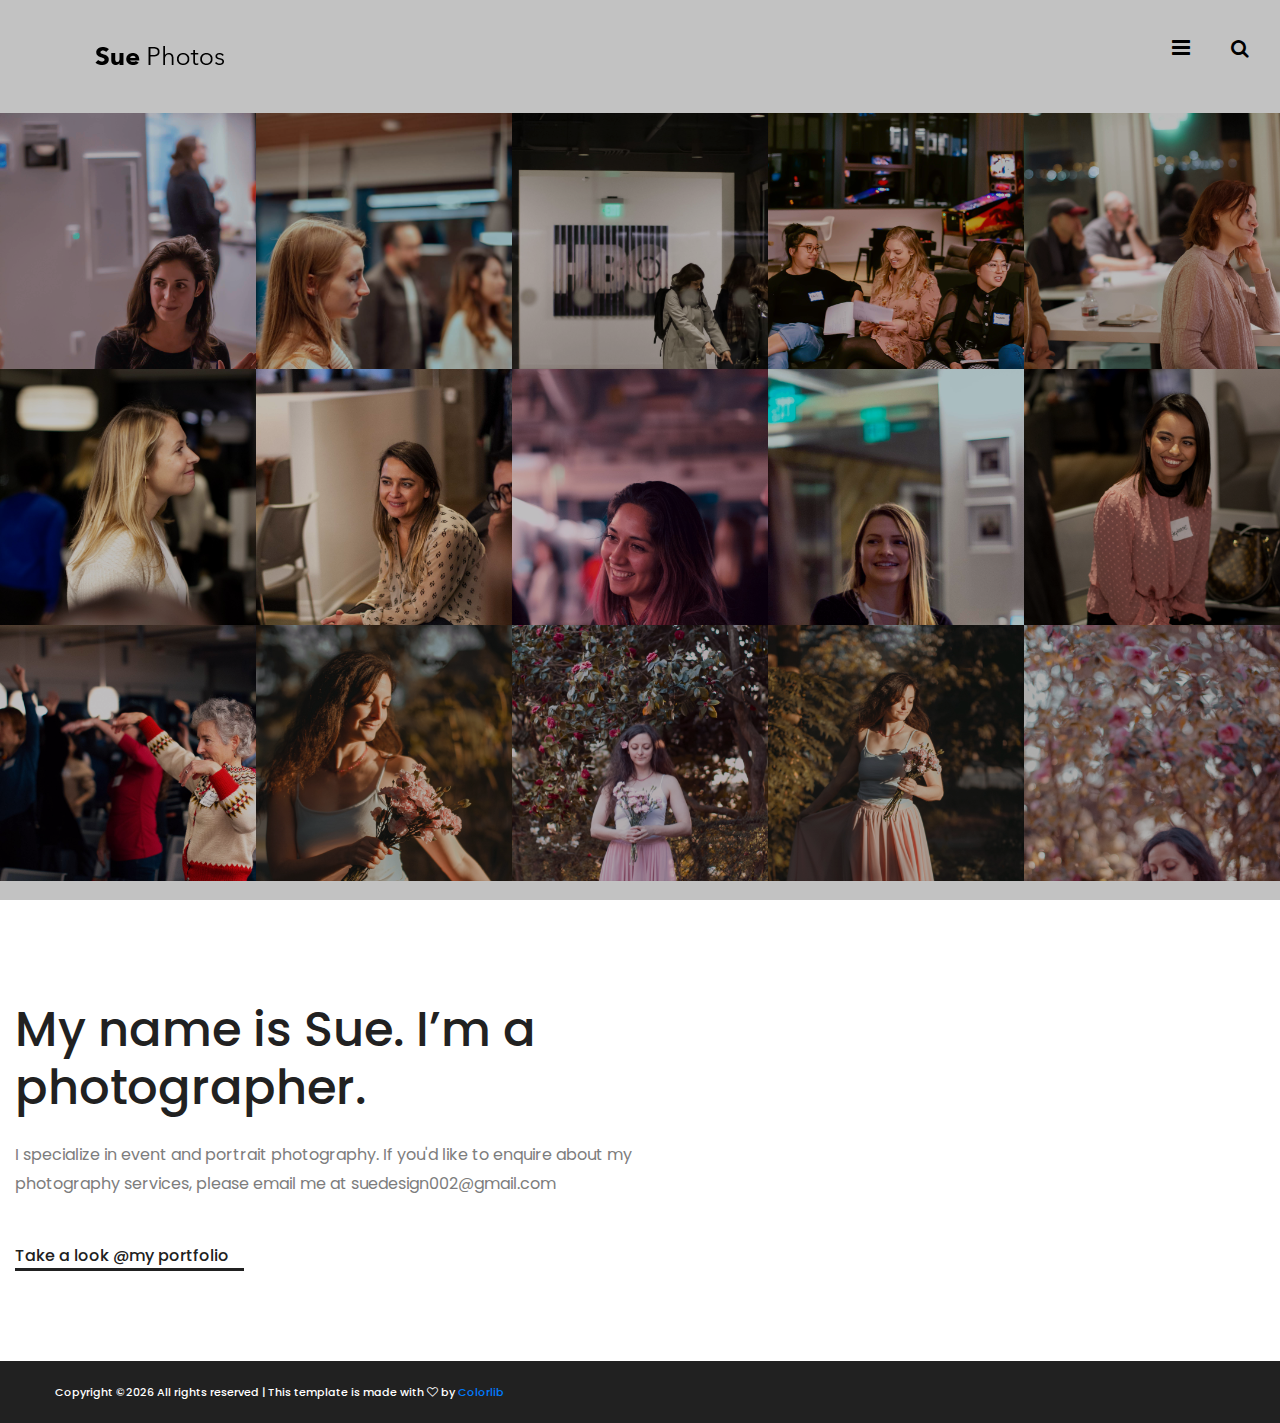
==== commit a00eecff: "add email to index" ====
--- a/index.html
+++ b/index.html
@@ -197,8 +197,8 @@
 				<div class="row">
 					<div class="col-xl-6 col-lg-7 p-0">
 						<div class="intro-text">
-							<h2>My name is Sue. I’m a photographer</h2>
-							<p>I specialize in event and portrait photography.</p>
+							<h2>My name is Sue. I’m a photographer.</h2>
+							<p>I specialize in event and portrait photography. If you'd like to enquire about my photography services, please email me at suedesign002@gmail.com</p>
 							<a href="portfolio.html" class="sp-link">Take a look @my portfolio</a>
 						</div>
 					</div>
